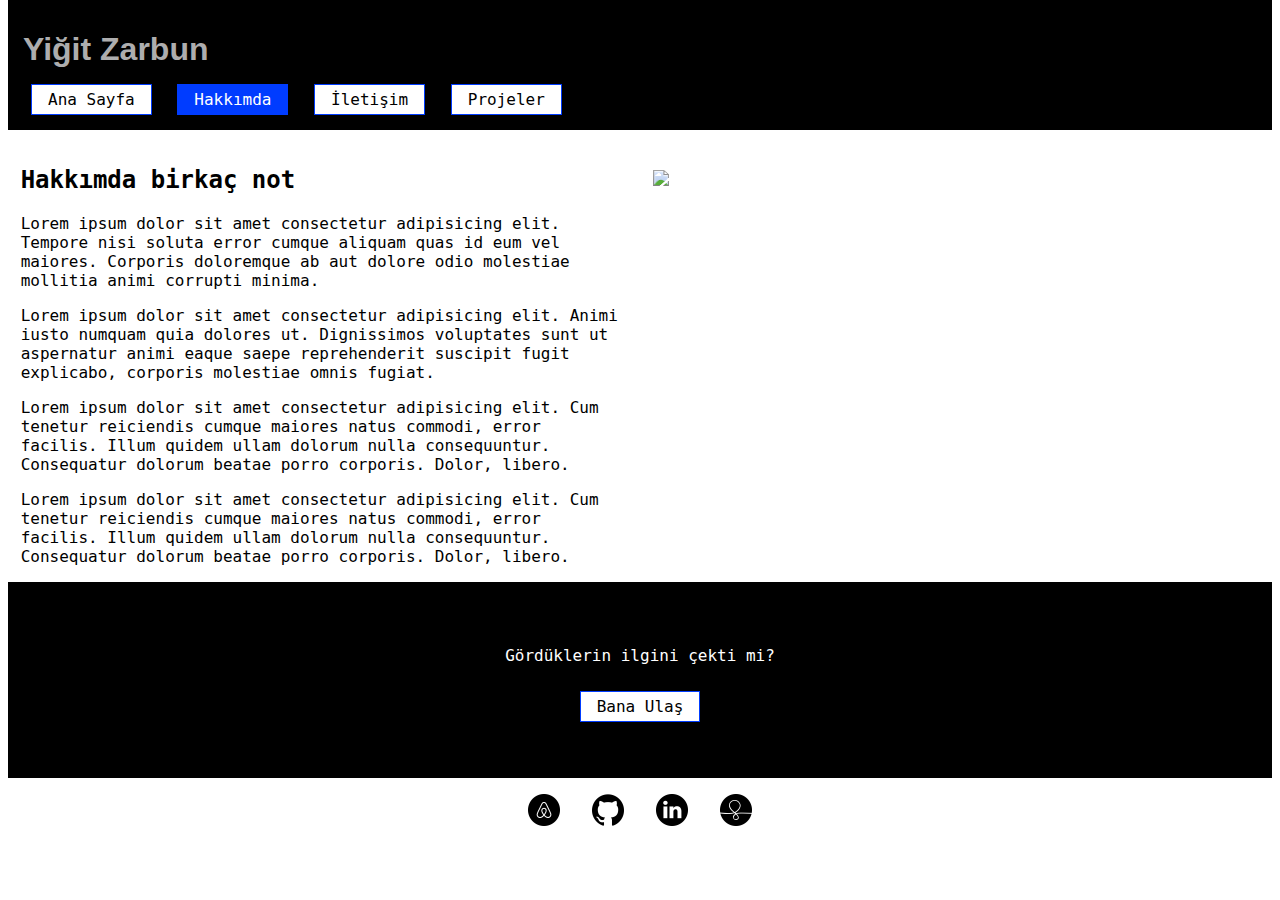
==== about.html @ 3322b0cc "ilgili görevler tamamlandı" ====
<!DOCTYPE html>
<html lang="tr">
  <head>
    <meta charset="UTF-8" />
    <meta name="viewport" content="width=device-width, initial-scale=1.0" />
    <title>Döküman</title>
    <link rel="stylesheet" href="/style/index.css" />
  </head>
  <body>
    <div class="all-content">
      <div class="header-section">
        <div class="my-name">
          <a href="index.html" style="text-decoration: none"
            ><h1>Yiğit Zarbun</h1></a
          >
        </div>
        <div class="top-menu-nav">
          <nav>
            <a href="index.html">Ana Sayfa</a>
            <a
              href="about.html"
              style="background-color: rgb(0, 60, 255); color: white"
              >Hakkımda</a
            >
            <a href="contact.html">İletişim</a>
            <a href="projects.html">Projeler</a>
          </nav>
        </div>
      </div>
      <div class="top-main-section">
        <div class="top-main-section-texts">
          <h2>Hakkımda birkaç not</h2>
          <p>
            Lorem ipsum dolor sit amet consectetur adipisicing elit. Tempore
            nisi soluta error cumque aliquam quas id eum vel maiores. Corporis
            doloremque ab aut dolore odio molestiae mollitia animi corrupti
            minima.
          </p>
          <p>
            Lorem ipsum dolor sit amet consectetur adipisicing elit. Animi iusto
            numquam quia dolores ut. Dignissimos voluptates sunt ut aspernatur
            animi eaque saepe reprehenderit suscipit fugit explicabo, corporis
            molestiae omnis fugiat.
          </p>
          <p>
            Lorem ipsum dolor sit amet consectetur adipisicing elit. Cum tenetur
            reiciendis cumque maiores natus commodi, error facilis. Illum quidem
            ullam dolorum nulla consequuntur. Consequatur dolorum beatae porro
            corporis. Dolor, libero.
          </p>
          <p>
            Lorem ipsum dolor sit amet consectetur adipisicing elit. Cum tenetur
            reiciendis cumque maiores natus commodi, error facilis. Illum quidem
            ullam dolorum nulla consequuntur. Consequatur dolorum beatae porro
            corporis. Dolor, libero.
          </p>
        </div>
        <div class="top-main-section-image">
          <img src="/style/images/camping.jpg" />
        </div>
      </div>
      <div class="contact-section">
        <div class="contact-section-text">
          <p>Gördüklerin ilgini çekti mi?</p>
        </div>
        <div class="contact-section-button">
          <a href="contact.html">Bana Ulaş</a>
        </div>
      </div>
      <div class="footer-section">
        <a href="https://www.airbnb.com.tr/" target="_blank"
          ><img src="style/images/airbnb.png"
        /></a>
        <a href="https://github.com/yigitzarbun" target="_blank"
          ><img src="style/images/github.png"
        /></a>
        <a
          href="https://www.linkedin.com/in/yigit-zarbun-732924107/"
          target="_blank"
        >
          <img src="style/images/linkedin.png" />
        </a>
        <a href="https://www.couchsurfing.com/" target="_blank">
          <img src="style/images/social.png"
        /></a>
      </div>
    </div>
  </body>
</html>
---- style/index.css ----
html {
  margin-top:0;
  padding-top:0;
  width: 100%;
  height: 100%
}

body {
  margin-top:0;
  padding-top:0;
  font-family: font-family: 'Montserrat', sans-serif;
  font-family: 'Roboto', sans-serif;
  font-family: 'Syne Mono', monospace;
}

.all-content {
  padding: 0;
}

.header-section {
  width: 100%;
  height: 120px;
  padding-top: 10px;
  background-color: rgb(0, 0, 0);
  margin-top: 0px;
  position: sticky;
  top: 0;
}

.my-name h1 {
  margin-left: 15px;
  color: rgb(173, 173, 174);
  font-family:sans-serif;
}

.my-name h1:hover {
  color: rgb(0, 60, 255);
}

.top-menu-nav {
  display: flex;
  margin-left: 15px;
}

.top-menu-nav nav a {
  background-color: white;
  color: black;
  border: 0.05rem solid rgb(0, 60, 255);
  padding: 0.3rem 1rem;
  text-decoration: none;
  margin: 0.5rem;
}

.top-menu-nav nav :hover {
  background-color: rgb(0, 60, 255);
  color: white;
}

.all-main-section {
  width: 100%;
  
}
.top-main-section {
  display: flex;
  justify-content: space-around;
  align-items: flex-start;
  width: 100%;
  margin-top: 1rem;
}

.top-main-section-image {
  width: 48%;
  margin-top: 1.5rem;
}
.top-main-section-image img {
  width: 100%;
}

.top-main-section-texts {
  width: 48%;
}

.top-main-section-texts a {
  background-color: white;
  color: black;
  border: 0.1rem solid black;
  padding: 0.3rem 1rem;
  text-decoration: none;
  border: 0.2rem solid black;
}

.top-main-section-texts a:hover {
  background-color: rgb(0, 60, 255);
  color: white;
  border: none;
}

.bottom-main-section-banner {
  background-color: rgb(0, 60, 255);
  width: 80%;
  display: flex;
  align-items: center;
  justify-content:center;
  text-align: left;
  margin: 4rem auto;
  border: 0.5rem solid black;
}

.bottom-main-section-banner-image {
  width: 50%;
  height: auto;
}

.bottom-main-section-banner-image img {
  width: 70%;
  height: auto;
  object-fit:cover;
  border-radius: 35%;
}

.bottom-main-section-banner-text{
  color:white;
  width: 50%;
}

.contact-section-button-blue-background a{
  background-color: white;
  color: black;
  border: 0.1rem solid black;
  padding: 0.3rem 1rem;
  text-decoration: none;
}

.contact-section-button-blue-background a:hover{
  background-color: black;
  color:white
}
.bottom-main-section {
  margin-top: 1rem;
  text-align: center;
  width: 100%;
}

.bottom-main-section-first-row-projects {
  display: flex;
  justify-content: space-around;
  align-items: flex-start;
  width: 100%;
  margin-bottom: 1rem;
}

.bottom-main-section-first-row-projects img {
  max-width: 100%;
  height: auto;
}

.bottom-main-section-second-row-projects {
  display: flex;
  justify-content: space-around;
  align-items: flex-start;
  width: 100%;
  margin-bottom: 1rem;
}

.bottom-main-section-second-row-projects img {
  width: 100%;
}

.bottom-main-part-project {
  width: 23%;
  height: auto;
}

.contact-section {
  text-align: center;
  background-color: black;
  color: white;
  height: 100px;
  width: 100%;
  padding-top: 3rem;
  padding-bottom: 3rem;
}

.contact-section-text {
  padding-bottom: 1rem;
}

.contact-section-button a {
  background-color: white;
  color: black;
  border: 0.05rem solid rgb(0, 60, 255);  
  padding: 0.3rem 1rem;
  text-decoration: none;
}

.contact-section-button a:hover {
  background-color: rgb(0, 60, 255);
  color: white;
}
.footer-section {
  display: flex;
  justify-content: center;
  width: 100%;
}

.footer-section a img {
  width: 2em;
  margin: 1rem;
}

.color-text {
  color: rgb(0, 60, 255);
  font-weight: bold;
  margin: 0.1rem;
  padding: 0.05rem 0.2rem;
}
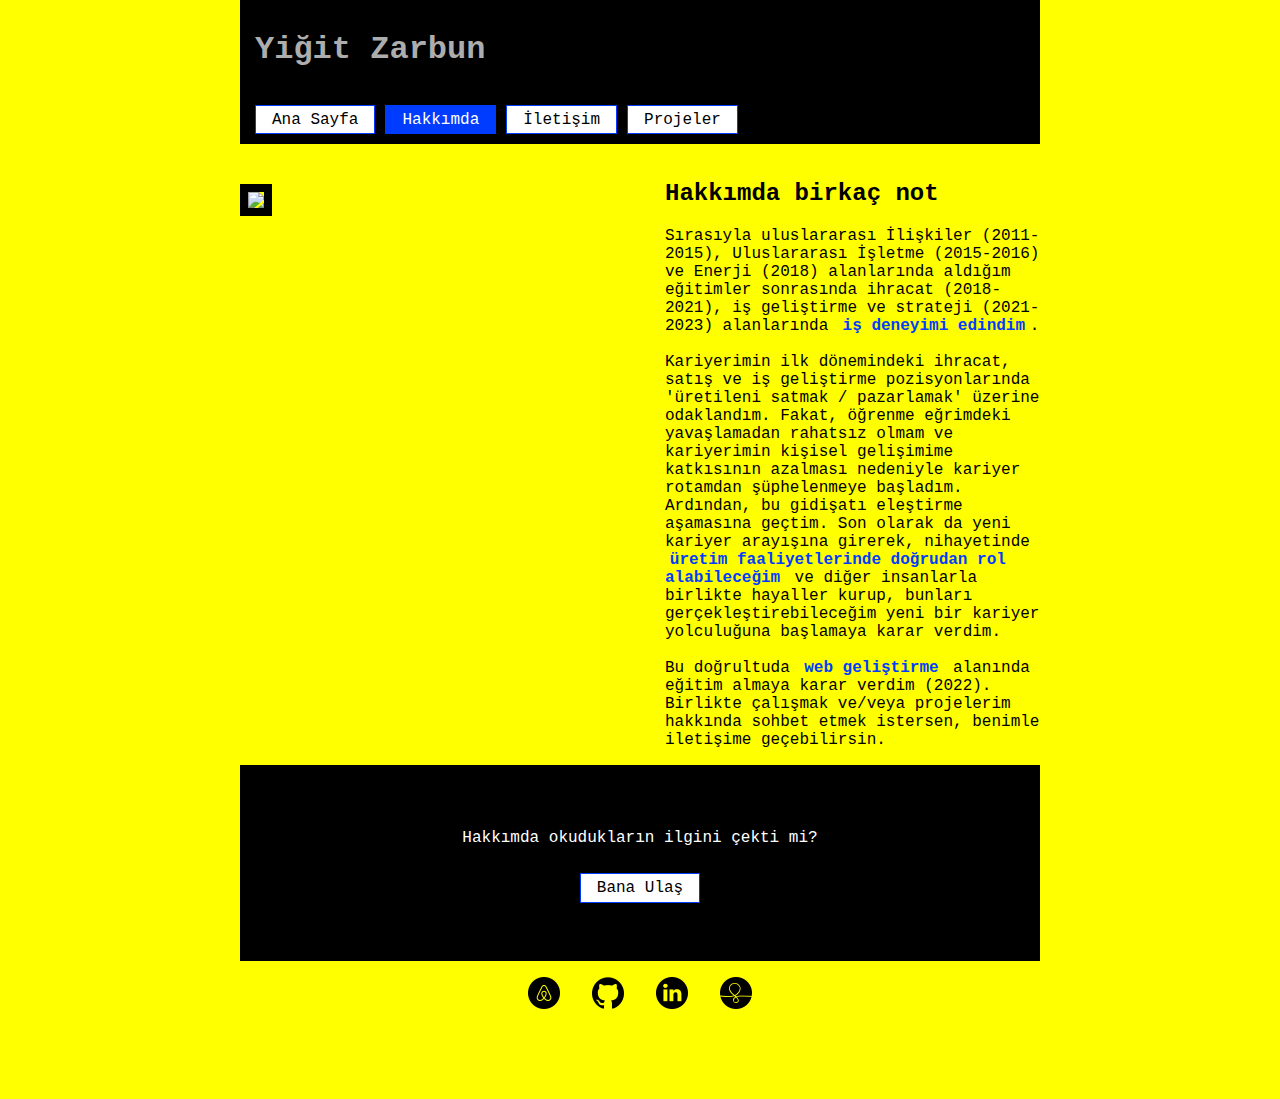
==== commit 99f765d9: "responsive görevleri yapıldı" ====
--- a/about.html
+++ b/about.html
@@ -28,40 +28,40 @@
         </div>
       </div>
       <div class="top-main-section">
+        <div class="top-main-section-image">
+          <img src="/style/images/camping.jpg" />
+        </div>
         <div class="top-main-section-texts">
           <h2>Hakkımda birkaç not</h2>
           <p>
-            Lorem ipsum dolor sit amet consectetur adipisicing elit. Tempore
-            nisi soluta error cumque aliquam quas id eum vel maiores. Corporis
-            doloremque ab aut dolore odio molestiae mollitia animi corrupti
-            minima.
+            Sırasıyla uluslararası İlişkiler (2011-2015), Uluslararası İşletme
+            (2015-2016) ve Enerji (2018) alanlarında aldığım eğitimler
+            sonrasında ihracat (2018-2021), iş geliştirme ve strateji
+            (2021-2023) alanlarında
+            <span class="color-text">iş deneyimi edindim</span>. <br /><br />
+            Kariyerimin ilk dönemindeki ihracat, satış ve iş geliştirme
+            pozisyonlarında 'üretileni satmak / pazarlamak' üzerine odaklandım.
+            Fakat, öğrenme eğrimdeki yavaşlamadan rahatsız olmam ve kariyerimin
+            kişisel gelişimime katkısının azalması nedeniyle kariyer rotamdan
+            şüphelenmeye başladım. Ardından, bu gidişatı eleştirme aşamasına
+            geçtim. Son olarak da yeni kariyer arayışına girerek, nihayetinde
+            <span class="color-text"
+              >üretim faaliyetlerinde doğrudan rol alabileceğim
+            </span>
+            ve diğer insanlarla birlikte hayaller kurup, bunları
+            gerçekleştirebileceğim yeni bir kariyer yolculuğuna başlamaya karar
+            verdim. <br />
+            <br />
+            Bu doğrultuda
+            <span class="color-text">web geliştirme </span>alanında eğitim
+            almaya karar verdim (2022). Birlikte çalışmak ve/veya projelerim
+            hakkında sohbet etmek istersen, benimle iletişime geçebilirsin.
           </p>
-          <p>
-            Lorem ipsum dolor sit amet consectetur adipisicing elit. Animi iusto
-            numquam quia dolores ut. Dignissimos voluptates sunt ut aspernatur
-            animi eaque saepe reprehenderit suscipit fugit explicabo, corporis
-            molestiae omnis fugiat.
-          </p>
-          <p>
-            Lorem ipsum dolor sit amet consectetur adipisicing elit. Cum tenetur
-            reiciendis cumque maiores natus commodi, error facilis. Illum quidem
-            ullam dolorum nulla consequuntur. Consequatur dolorum beatae porro
-            corporis. Dolor, libero.
-          </p>
-          <p>
-            Lorem ipsum dolor sit amet consectetur adipisicing elit. Cum tenetur
-            reiciendis cumque maiores natus commodi, error facilis. Illum quidem
-            ullam dolorum nulla consequuntur. Consequatur dolorum beatae porro
-            corporis. Dolor, libero.
-          </p>
-        </div>
-        <div class="top-main-section-image">
-          <img src="/style/images/camping.jpg" />
         </div>
       </div>
       <div class="contact-section">
         <div class="contact-section-text">
-          <p>Gördüklerin ilgini çekti mi?</p>
+          <p>Hakkımda okudukların ilgini çekti mi?</p>
         </div>
         <div class="contact-section-button">
           <a href="contact.html">Bana Ulaş</a>
--- a/style/index.css
+++ b/style/index.css
@@ -1,36 +1,52 @@
 html {
-  margin-top:0;
-  padding-top:0;
-  width: 100%;
-  height: 100%
+  margin-top: 0;
+  padding-top: 0;
+  width: 100%;
+  height: 100%;
 }
 
 body {
-  margin-top:0;
-  padding-top:0;
-  font-family: font-family: 'Montserrat', sans-serif;
-  font-family: 'Roboto', sans-serif;
-  font-family: 'Syne Mono', monospace;
+  margin-top: 0;
+  padding-top: 0;
+  font-family: "Montserrat", sans-serif;
+  font-family: "Roboto", sans-serif;
+  font-family: "Syne Mono", monospace;
+  background-color: yellow;
 }
 
 .all-content {
   padding: 0;
+  max-width: 800px;
+  margin: 0 auto;
 }
 
 .header-section {
   width: 100%;
-  height: 120px;
+  height: auto;
   padding-top: 10px;
   background-color: rgb(0, 0, 0);
   margin-top: 0px;
   position: sticky;
   top: 0;
-}
-
+  display: flex;
+  flex-direction: column;
+  justify-content: center;
+}
+
+.my-name {
+  display: flex;
+  margin-bottom: 15px;
+}
+
+.my-name img {
+  width: 70px;
+  height: auto;
+  border-radius: 10%;
+  margin-left: 15px;
+}
 .my-name h1 {
   margin-left: 15px;
   color: rgb(173, 173, 174);
-  font-family:sans-serif;
 }
 
 .my-name h1:hover {
@@ -38,19 +54,25 @@
 }
 
 .top-menu-nav {
-  display: flex;
+  padding-bottom: 10px;
+}
+
+.top-menu-nav nav {
+  display: flex;
+  gap: 10px 10px;
+}
+
+.top-menu-nav nav a {
+  background-color: white;
+  color: black;
+  border: 0.05rem solid rgb(0, 60, 255);
+  padding: 0.3rem 1rem;
+  text-decoration: none;
+}
+
+.top-menu-nav nav a:first-child {
   margin-left: 15px;
 }
-
-.top-menu-nav nav a {
-  background-color: white;
-  color: black;
-  border: 0.05rem solid rgb(0, 60, 255);
-  padding: 0.3rem 1rem;
-  text-decoration: none;
-  margin: 0.5rem;
-}
-
 .top-menu-nav nav :hover {
   background-color: rgb(0, 60, 255);
   color: white;
@@ -58,26 +80,27 @@
 
 .all-main-section {
   width: 100%;
-  
 }
 .top-main-section {
   display: flex;
   justify-content: space-around;
   align-items: flex-start;
+  gap: 50px;
   width: 100%;
   margin-top: 1rem;
 }
 
 .top-main-section-image {
-  width: 48%;
+  width: 50%;
   margin-top: 1.5rem;
 }
 .top-main-section-image img {
   width: 100%;
+  border: 0.5rem solid black;
 }
 
 .top-main-section-texts {
-  width: 48%;
+  width: 50%;
 }
 
 .top-main-section-texts a {
@@ -97,33 +120,35 @@
 
 .bottom-main-section-banner {
   background-color: rgb(0, 60, 255);
-  width: 80%;
+  width: 100%;
   display: flex;
   align-items: center;
-  justify-content:center;
+  justify-content: center;
   text-align: left;
   margin: 4rem auto;
   border: 0.5rem solid black;
+  box-sizing: border-box;
 }
 
 .bottom-main-section-banner-image {
   width: 50%;
   height: auto;
+  text-align: center;
 }
 
 .bottom-main-section-banner-image img {
-  width: 70%;
-  height: auto;
-  object-fit:cover;
+  width: 80%;
+  height: auto;
+  object-fit: cover;
   border-radius: 35%;
 }
 
-.bottom-main-section-banner-text{
-  color:white;
-  width: 50%;
-}
-
-.contact-section-button-blue-background a{
+.bottom-main-section-banner-text {
+  color: white;
+  width: 50%;
+}
+
+.contact-section-button-blue-background a {
   background-color: white;
   color: black;
   border: 0.1rem solid black;
@@ -131,9 +156,9 @@
   text-decoration: none;
 }
 
-.contact-section-button-blue-background a:hover{
+.contact-section-button-blue-background a:hover {
   background-color: black;
-  color:white
+  color: white;
 }
 .bottom-main-section {
   margin-top: 1rem;
@@ -143,27 +168,20 @@
 
 .bottom-main-section-first-row-projects {
   display: flex;
-  justify-content: space-around;
-  align-items: flex-start;
+  flex-wrap: wrap;
+  justify-content: space-between;
   width: 100%;
   margin-bottom: 1rem;
 }
 
+.all-projects {
+  border: 0.5rem solid black;
+}
+
 .bottom-main-section-first-row-projects img {
+  width: auto;
   max-width: 100%;
-  height: auto;
-}
-
-.bottom-main-section-second-row-projects {
-  display: flex;
-  justify-content: space-around;
-  align-items: flex-start;
-  width: 100%;
-  margin-bottom: 1rem;
-}
-
-.bottom-main-section-second-row-projects img {
-  width: 100%;
+  height: 150px;
 }
 
 .bottom-main-part-project {
@@ -171,14 +189,17 @@
   height: auto;
 }
 
+.bottom-main-part-project :hover {
+  color: blue;
+}
+
 .contact-section {
   text-align: center;
   background-color: black;
   color: white;
   height: 100px;
-  width: 100%;
-  padding-top: 3rem;
-  padding-bottom: 3rem;
+  padding: 3rem 0px;
+  width: 100%;
 }
 
 .contact-section-text {
@@ -188,7 +209,7 @@
 .contact-section-button a {
   background-color: white;
   color: black;
-  border: 0.05rem solid rgb(0, 60, 255);  
+  border: 0.05rem solid rgb(0, 60, 255);
   padding: 0.3rem 1rem;
   text-decoration: none;
 }
@@ -214,3 +235,152 @@
   margin: 0.1rem;
   padding: 0.05rem 0.2rem;
 }
+
+.contact-page-title {
+  text-align: center;
+}
+
+.contact-page-form {
+  display: flex;
+  flex-direction: column;
+  justify-content: center;
+  text-align: center;
+  padding: 20px 0;
+  background-color: rgb(0, 60, 255);
+  color: white;
+  font-family: inherit;
+}
+
+#message {
+  width: 70%;
+  max-width: 70%;
+  height: 50px;
+}
+
+#submit-button {
+  background-color: white;
+  color: black;
+  border: 0.2rem solid rgb(0, 60, 255);
+  padding: 0.3rem 1rem;
+  text-decoration: none;
+  font-family: inherit;
+  font-size: 1rem;
+}
+
+#submit-button:hover {
+  background-color: black;
+  color: white;
+}
+
+.projects-page-top-section {
+  display: flex;
+  justify-content: center;
+  gap: 50px;
+  margin: 5rem 0;
+  width: 100%;
+}
+
+.projects-page-top-section img {
+  width: 50%;
+  border-radius: 10%;
+}
+
+.pprojects-page-texts {
+  width: 50%;
+}
+
+@media (width < 800px) {
+  .my-name img {
+    display: none;
+  }
+
+  .my-name {
+    display: flex;
+    justify-content: center;
+  }
+
+  .header-section {
+    display: flex;
+    flex-direction: column;
+    justify-content: center;
+    text-align: center;
+  }
+
+  .top-menu-nav {
+    display: flex;
+    justify-content: center;
+  }
+
+  .top-menu-nav nav {
+    display: flex;
+    flex-direction: column;
+    justify-content: center;
+  }
+
+  .top-menu-nav nav a {
+    margin-left: 15px;
+    width: 25%;
+    min-width: 160px;
+  }
+
+  .top-main-section {
+    display: flex;
+    flex-direction: column;
+    align-items: center;
+  }
+
+  .bottom-main-section-first-row-projects {
+    display: flex;
+    flex-wrap: wrap;
+    justify-content: space-evenly;
+    width: 100%;
+    margin-bottom: 1rem;
+  }
+
+  .bottom-main-part-project {
+    width: 35%;
+  }
+
+  .bottom-main-section-banner {
+    display: flex;
+    flex-direction: column;
+    padding-bottom: 50px;
+    text-align: center;
+  }
+
+  .projects-page-top-section {
+    display: flex;
+    flex-direction: column;
+    align-items: center;
+    margin-top: 0px;
+    text-align: center;
+  }
+
+  .projects-page-hero img {
+    display: none;
+  }
+
+  .contact-section-button-blue-background {
+  }
+}
+
+/*scroll bar
+/* width */
+::-webkit-scrollbar {
+  width: 15px;
+}
+
+/* Track */
+::-webkit-scrollbar-track {
+  background: #f1f1f1;
+}
+
+/* Handle */
+::-webkit-scrollbar-thumb {
+  background: blue;
+}
+
+/* Handle on hover */
+::-webkit-scrollbar-thumb:hover {
+  background: black;
+}
